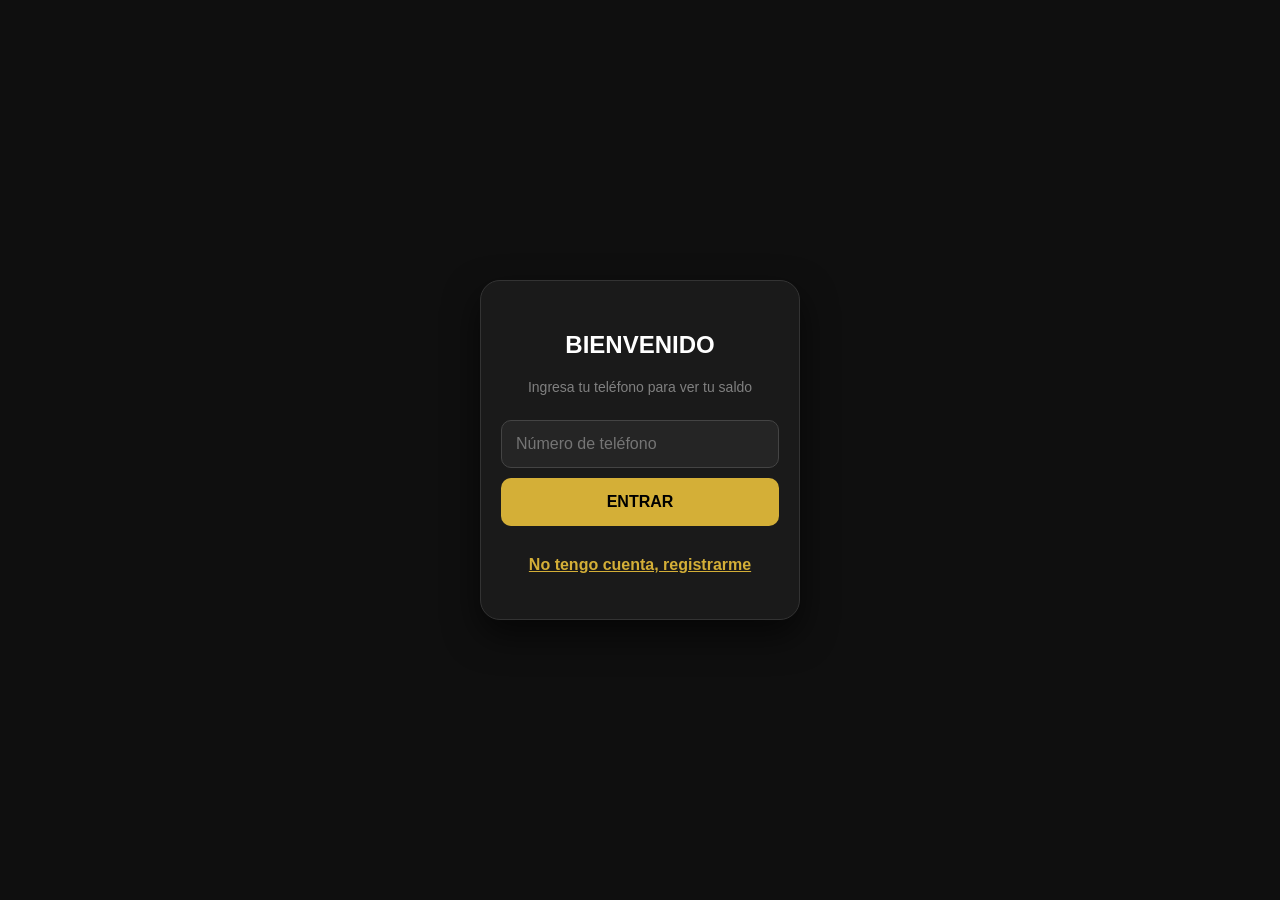
==== index.html @ e57b55d3 "Versión 1.1" ====
<!DOCTYPE html>
<html lang="es">
<head>
    <meta charset="UTF-8">
    <meta name="viewport" content="width=device-width, initial-scale=1.0">
    <title>Silva Loyalty - Mi Tarjeta</title>
    <link rel="stylesheet" href="style.css">
</head>
<body>

    <div id="notification-container"></div>

    <div id="overlay-carga">
        <div class="spinner"></div>
        <div class="loading-text" id="texto-carga">CONECTANDO...</div>
    </div>

    <div class="container">
        <div id="view-login" class="box">
            <h2 id="title-action">BIENVENIDO</h2>
            <p id="desc-action" style="color:gray; font-size:14px; margin-bottom:15px;">Ingresa tu teléfono para ver tu saldo</p>
            
            <input type="number" id="inp-tel" placeholder="Número de teléfono">
            
            <div id="sec-name" class="hidden">
                <input type="text" id="inp-name" placeholder="Tu Nombre Completo">
            </div>

            <button id="btn-main" onclick="procesarAcceso()">ENTRAR</button>
            <button id="btn-switch" class="btn-link" onclick="modoRegistro()">No tengo cuenta, registrarme</button>
        </div>

        <div id="view-card" class="box card-active hidden">
            <h2 id="txt-user">¡HOLA!</h2>
            <p style="margin-bottom: 5px; font-size: 14px; color: gray;">Saldo disponible:</p>
            
            <div class="points-container">
                <div class="points" id="txt-pts">$0.00</div>
                <button class="btn-refresh" onclick="recargarSaldo()">🔄</button>
            </div>
            
            <div class="qr-box">
                <img id="img-qr" src="" alt="QR" style="width:100%">
            </div>
            
            <p style="font-size: 12px; color: gray;">Muestra este código en caja para acumular cashback o pagar.</p>
            <button class="btn-link" onclick="location.reload()">Cerrar sesión</button>
        </div>
    </div>

    <script>
        const WEB_APP_URL = "https://script.google.com/macros/s/AKfycbzVjcGk0-oeMGXuqlCeQPLGsKHDF6ruEWWGRs_uhkWjk17-qY7Ekdq9ucWAL_ZxL3Y5Cg/exec"; // <--- PEGA TU LINK /exec AQUÍ
        let esRegistro = false;

        // --- SISTEMA DE NOTIFICACIONES ---
        function mostrarNotificacion(mensaje, tipo = 'success') {
            const container = document.getElementById('notification-container');
            const toast = document.createElement('div');
            toast.className = `toast ${tipo}`;
            toast.innerHTML = `<span>${mensaje}</span>`;
            
            container.appendChild(toast);

            setTimeout(() => {
                toast.style.animation = "fadeOut 0.4s ease forwards";
                setTimeout(() => toast.remove(), 400);
            }, 3000);
        }

        function mostrarCargando(msj) {
            document.getElementById('texto-carga').innerText = msj;
            document.getElementById('overlay-carga').style.display = 'flex';
        }

        function ocultarCargando() {
            document.getElementById('overlay-carga').style.display = 'none';
        }

        function modoRegistro() {
            esRegistro = true;
            document.getElementById('title-action').innerText = "REGISTRO";
            document.getElementById('sec-name').classList.remove('hidden');
            document.getElementById('btn-main').innerText = "REGISTRARME";
            document.getElementById('btn-switch').classList.add('hidden');
        }

        async function procesarAcceso() {
            const tel = document.getElementById('inp-tel').value;
            const nom = document.getElementById('inp-name').value;

            if (!tel) return mostrarNotificacion("Ingresa tu teléfono", "error");
            if (esRegistro && !nom) return mostrarNotificacion("Ingresa tu nombre", "error");

            mostrarCargando(esRegistro ? "CREANDO CUENTA..." : "CONSULTANDO...");

            try {
                const url = `${WEB_APP_URL}?telefono=${tel}&nombre=${encodeURIComponent(nom)}`;
                const response = await fetch(url);
                const res = await response.json();

                if (res.status === "no_encontrado") {
                    mostrarNotificacion("Número no registrado", "error");
                } else {
                    mostrarTarjeta(res.nombre, res.puntos, tel);
                    mostrarNotificacion(`¡Bienvenido, ${res.nombre}!`);
                }
            } catch (err) {
                mostrarNotificacion("Error de conexión", "error");
            } finally {
                ocultarCargando();
            }
        }

        async function recargarSaldo() {
            const tel = document.getElementById('inp-tel').value;
            mostrarCargando("ACTUALIZANDO...");
            try {
                const url = `${WEB_APP_URL}?telefono=${tel}`;
                const response = await fetch(url);
                const res = await response.json();
                document.getElementById('txt-pts').innerText = "$" + parseFloat(res.puntos).toFixed(2);
                mostrarNotificacion("Saldo actualizado correctamente");
            } catch (e) {
                mostrarNotificacion("Error al actualizar saldo", "error");
            } finally {
                setTimeout(ocultarCargando, 500);
            }
        }

        function mostrarTarjeta(nombre, puntos, tel) {
            document.getElementById('view-login').classList.add('hidden');
            document.getElementById('view-card').classList.remove('hidden');
            document.getElementById('txt-user').innerText = "¡HOLA, " + nombre.toUpperCase() + "!";
            document.getElementById('txt-pts').innerText = "$" + parseFloat(puntos).toFixed(2);
            document.getElementById('img-qr').src = `https://api.qrserver.com/v1/create-qr-code/?size=160x160&data=${tel}`;
        }
    </script>
</body>
</html>
---- style.css ----
:root {
    --primary: #d4af37;
    --bg: #0f0f0f;
    --card: #1a1a1a;
    --text: #ffffff;
    --input-bg: #252525;
}

body {
    background-color: var(--bg);
    color: var(--text);
    font-family: 'Segoe UI', sans-serif;
    margin: 0;
    display: flex;
    justify-content: center;
    align-items: center;
    min-height: 100vh;
}

.container {
    width: 90%;
    max-width: 320px;
}

.box {
    background: var(--card);
    padding: 30px 20px;
    border-radius: 20px;
    text-align: center;
    border: 1px solid #333;
    box-shadow: 0 15px 35px rgba(0,0,0,0.6);
}

.card-active { border: 1px solid var(--primary); }

input {
    width: 100%;
    padding: 14px;
    margin: 10px 0;
    border-radius: 10px;
    border: 1px solid #444;
    background: var(--input-bg);
    color: white;
    box-sizing: border-box;
    font-size: 16px;
}

button {
    width: 100%;
    padding: 15px;
    background: var(--primary);
    color: black;
    border: none;
    border-radius: 10px;
    font-weight: bold;
    font-size: 16px;
    cursor: pointer;
}

/* Contenedor de puntos y botón de recarga */
.points-container {
    display: flex;
    justify-content: center;
    align-items: center;
    gap: 15px;
    margin: 15px 0;
}

.points {
    font-size: 3.5rem;
    color: var(--primary);
    font-weight: bold;
}

.btn-refresh {
    background: transparent;
    border: 1px solid var(--primary);
    color: var(--primary);
    width: 40px;
    height: 40px;
    border-radius: 50%;
    display: flex;
    justify-content: center;
    align-items: center;
    cursor: pointer;
    transition: 0.3s;
    font-size: 18px;
}

.btn-refresh:active { transform: rotate(180deg); }

.qr-box {
    background: white;
    padding: 10px;
    border-radius: 15px;
    width: 160px;
    height: 160px;
    margin: 20px auto;
}

.btn-link {
    background: transparent;
    color: var(--primary);
    border: none;
    text-decoration: underline;
    cursor: pointer;
    margin-top: 15px;
}

/* Pantalla de Carga */
#overlay-carga {
    display: none;
    position: fixed;
    top: 0; left: 0;
    width: 100%; height: 100%;
    background: rgba(0, 0, 0, 0.9);
    z-index: 10000;
    flex-direction: column;
    justify-content: center;
    align-items: center;
}

.spinner {
    width: 50px;
    height: 50px;
    border: 5px solid #222;
    border-top: 5px solid var(--primary);
    border-radius: 50%;
    animation: spin 1s linear infinite;
    margin-bottom: 20px;
}

@keyframes spin { 100% { transform: rotate(360deg); } }

.loading-text { color: var(--primary); font-weight: bold; letter-spacing: 2px; }

.hidden { display: none; }

/* --- SISTEMA DE NOTIFICACIONES (TOAST) --- */
#notification-container {
    position: fixed;
    top: 20px;
    left: 50%;
    transform: translateX(-50%);
    z-index: 12000;
    width: 90%;
    max-width: 300px;
}

.toast {
    background: #1a1a1a;
    color: white;
    padding: 15px 20px;
    border-radius: 12px;
    border-left: 5px solid var(--primary);
    box-shadow: 0 10px 25px rgba(0,0,0,0.5);
    margin-bottom: 10px;
    display: flex;
    align-items: center;
    justify-content: space-between;
    animation: slideIn 0.4s ease forwards;
}

.toast.error { border-left-color: #ff4d4d; }

@keyframes slideIn {
    from { opacity: 0; transform: translateY(-20px); }
    to { opacity: 1; transform: translateY(0); }
}

@keyframes fadeOut {
    from { opacity: 1; transform: translateY(0); }
    to { opacity: 0; transform: translateY(-20px); }
}
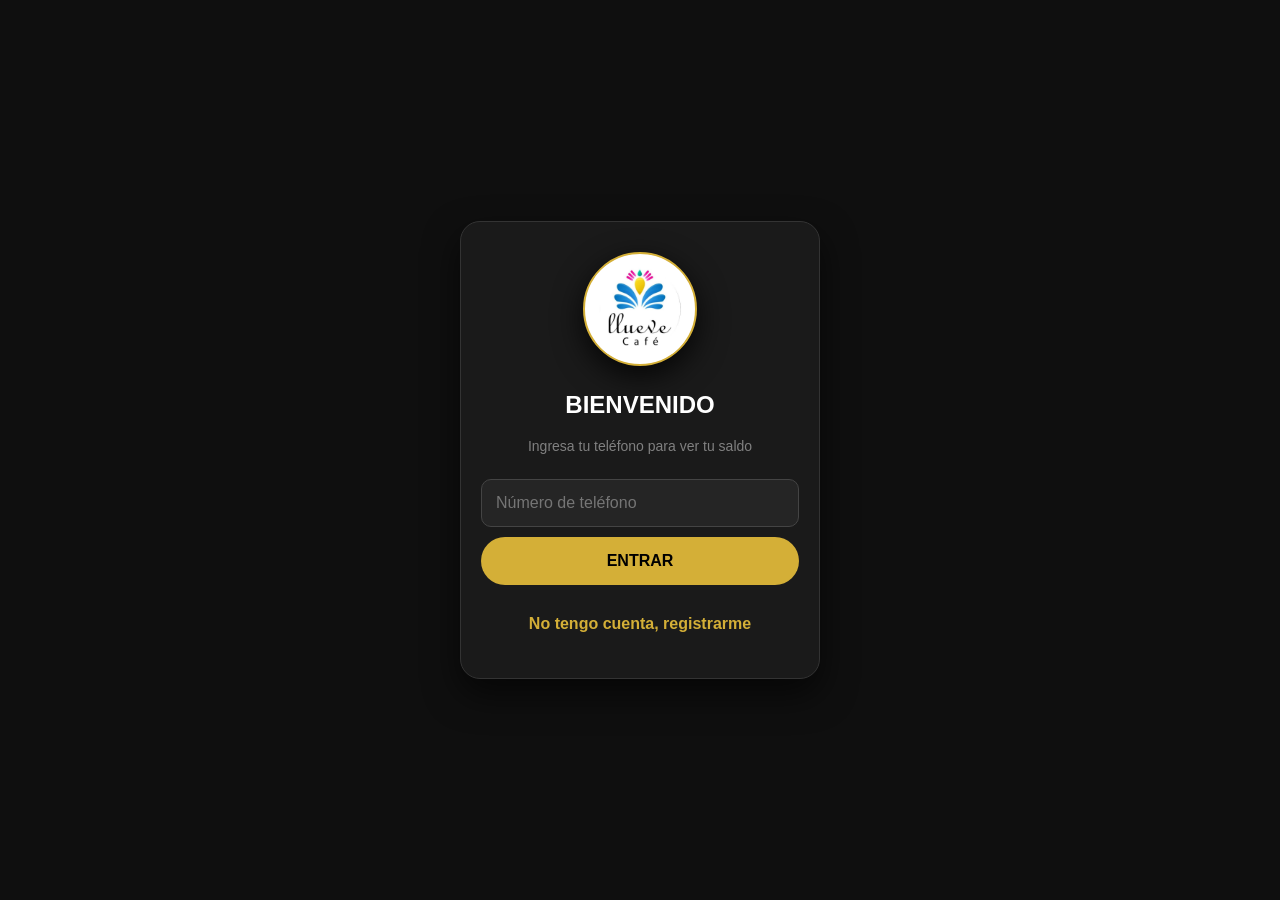
==== commit 16d9cada: "Versión 1.5" ====
--- a/index.html
+++ b/index.html
@@ -16,7 +16,14 @@
     </div>
 
     <div class="container">
+        
         <div id="view-login" class="box">
+            <div class="logo-container">
+                <div class="logo-circle">
+                    <img src="img/LogoLueve.jpg" alt="Logo Llueve Café">
+                </div>
+            </div>
+
             <h2 id="title-action">BIENVENIDO</h2>
             <p id="desc-action" style="color:gray; font-size:14px; margin-bottom:15px;">Ingresa tu teléfono para ver tu saldo</p>
             
@@ -26,35 +33,55 @@
                 <input type="text" id="inp-name" placeholder="Tu Nombre Completo">
             </div>
 
-            <button id="btn-main" onclick="procesarAcceso()">ENTRAR</button>
+            <button id="btn-main" class="btn-search" onclick="procesarAcceso()">ENTRAR</button>
             <button id="btn-switch" class="btn-link" onclick="modoRegistro()">No tengo cuenta, registrarme</button>
         </div>
 
-        <div id="view-card" class="box card-active hidden">
-            <h2 id="txt-user">¡HOLA!</h2>
-            <p style="margin-bottom: 5px; font-size: 14px; color: gray;">Saldo disponible:</p>
+        <div id="view-card" class="hidden" style="width: 100%;">
             
-            <div class="points-container">
-                <div class="points" id="txt-pts">$0.00</div>
-                <button class="btn-refresh" onclick="recargarSaldo()">🔄</button>
+            <div class="view-card-bank">
+                <div style="display: flex; justify-content: space-between; align-items: flex-start;">
+                    <div style="display: flex; align-items: center; gap: 8px;">
+                        <div class="card-chip"></div>
+                        <span style="font-size: 20px; color: rgba(255,255,255,0.2); transform: rotate(90deg); display: inline-block;">(((</span>
+                    </div>
+                    <img src="img/LogoLueve.jpg" alt="Logo" style="width: 45px; height: 45px; border-radius: 50%; border: 1px solid var(--primary);">
+                </div>
+
+                <div>
+                    <div class="card-label">Saldo Disponible</div>
+                    <div class="card-number" id="txt-pts">$0.00</div>
+                </div>
+
+                <div style="display: flex; justify-content: space-between; align-items: flex-end;">
+                    <div>
+                        <div class="card-label">Titular</div>
+                        <div class="card-holder" id="txt-user-name">CLIENTE</div>
+                    </div>
+                    <button class="btn-refresh" onclick="recargarSaldo()" title="Actualizar Saldo">
+                        &#8635;
+                    </button>
+                </div>
             </div>
-            
-            <div class="qr-box">
-                <img id="img-qr" src="" alt="QR" style="width:100%">
+
+            <div class="box" style="margin-top: -10px; padding-top: 40px;">
+                <div class="qr-box">
+                    <img id="img-qr" src="" alt="QR" style="width:100%">
+                </div>
+                <p style="font-size: 12px; color: gray; margin-top: 15px;">Muestra este código en caja para acumular cashback o pagar.</p>
+                <button class="btn-link" onclick="location.reload()">Cerrar sesión</button>
             </div>
-            
-            <p style="font-size: 12px; color: gray;">Muestra este código en caja para acumular cashback o pagar.</p>
-            <button class="btn-link" onclick="location.reload()">Cerrar sesión</button>
         </div>
     </div>
 
     <script>
-        const WEB_APP_URL = "https://script.google.com/macros/s/AKfycbzVjcGk0-oeMGXuqlCeQPLGsKHDF6ruEWWGRs_uhkWjk17-qY7Ekdq9ucWAL_ZxL3Y5Cg/exec"; // <--- PEGA TU LINK /exec AQUÍ
+        const WEB_APP_URL = "https://script.google.com/macros/s/AKfycbyzKXsuEBRtdaqXz9rDWyxeZfzaV8L0uHDBbb0VH4C3Jyws0hcI7eVn-zcwFOwg3zrYLg/exec"; 
         let esRegistro = false;
 
         // --- SISTEMA DE NOTIFICACIONES ---
         function mostrarNotificacion(mensaje, tipo = 'success') {
             const container = document.getElementById('notification-container');
+            if(!container) return;
             const toast = document.createElement('div');
             toast.className = `toast ${tipo}`;
             toast.innerHTML = `<span>${mensaje}</span>`;
@@ -113,12 +140,19 @@
 
         async function recargarSaldo() {
             const tel = document.getElementById('inp-tel').value;
+            if(!tel) return;
+            
             mostrarCargando("ACTUALIZANDO...");
             try {
                 const url = `${WEB_APP_URL}?telefono=${tel}`;
                 const response = await fetch(url);
                 const res = await response.json();
-                document.getElementById('txt-pts').innerText = "$" + parseFloat(res.puntos).toFixed(2);
+                
+                // Actualizar saldo en la tarjeta
+                const ptsElement = document.getElementById('txt-pts');
+                if(ptsElement) {
+                    ptsElement.innerText = "$" + parseFloat(res.puntos).toFixed(2);
+                }
                 mostrarNotificacion("Saldo actualizado correctamente");
             } catch (e) {
                 mostrarNotificacion("Error al actualizar saldo", "error");
@@ -130,8 +164,16 @@
         function mostrarTarjeta(nombre, puntos, tel) {
             document.getElementById('view-login').classList.add('hidden');
             document.getElementById('view-card').classList.remove('hidden');
-            document.getElementById('txt-user').innerText = "¡HOLA, " + nombre.toUpperCase() + "!";
-            document.getElementById('txt-pts').innerText = "$" + parseFloat(puntos).toFixed(2);
+            
+            // Actualizar Nombre en la tarjeta bancaria
+            const nameElement = document.getElementById('txt-user-name');
+            if(nameElement) nameElement.innerText = nombre.toUpperCase();
+            
+            // Actualizar Saldo
+            const ptsElement = document.getElementById('txt-pts');
+            if(ptsElement) ptsElement.innerText = "$" + parseFloat(puntos).toFixed(2);
+            
+            // Generar QR
             document.getElementById('img-qr').src = `https://api.qrserver.com/v1/create-qr-code/?size=160x160&data=${tel}`;
         }
     </script>
--- a/style.css
+++ b/style.css
@@ -6,6 +6,7 @@
     --input-bg: #252525;
 }
 
+/* 1. AJUSTE GLOBAL Y CENTRADO */
 body {
     background-color: var(--bg);
     color: var(--text);
@@ -15,13 +16,31 @@
     justify-content: center;
     align-items: center;
     min-height: 100vh;
+    width: 100vw;
+    overflow-x: hidden;
 }
 
 .container {
-    width: 90%;
-    max-width: 320px;
-}
-
+    width: 95%;
+    max-width: 360px;
+    display: flex;
+    flex-direction: column;
+    /* SEPARACIÓN ENTRE CAJAS PRINCIPALES */
+    gap: 30px !important; 
+    padding: 20px 0;
+}
+
+/* MODIFICACIÓN PARA LA VISTA DE TARJETA */
+#view-card {
+    display: flex;
+    flex-direction: column;
+    align-items: center;
+    /* SEPARACIÓN ENTRE LA TARJETA Y EL CONTENEDOR DEL QR */
+    gap: 30px !important; 
+    width: 100%;
+}
+
+/* 2. CAJAS Y FORMULARIOS */
 .box {
     background: var(--card);
     padding: 30px 20px;
@@ -29,6 +48,8 @@
     text-align: center;
     border: 1px solid #333;
     box-shadow: 0 15px 35px rgba(0,0,0,0.6);
+    width: 100%;
+    box-sizing: border-box;
 }
 
 .card-active { border: 1px solid var(--primary); }
@@ -51,33 +72,77 @@
     background: var(--primary);
     color: black;
     border: none;
-    border-radius: 10px;
+    border-radius: 50px;
     font-weight: bold;
     font-size: 16px;
     cursor: pointer;
-}
-
-/* Contenedor de puntos y botón de recarga */
-.points-container {
-    display: flex;
-    justify-content: center;
-    align-items: center;
-    gap: 15px;
-    margin: 15px 0;
-}
-
-.points {
-    font-size: 3.5rem;
+    transition: 0.3s;
+}
+
+button:hover {
+    transform: translateY(-2px);
+    box-shadow: 0 5px 15px rgba(212, 175, 55, 0.3);
+}
+
+/* 3. DISEÑO DE LA TARJETA BANCARIA PREMIUM */
+.view-card-bank {
+    width: 100%;
+    height: 200px;
+    background: linear-gradient(135deg, #1a1a1a 0%, #2a2a2a 100%);
+    border-radius: 18px;
+    position: relative;
+    padding: 25px;
+    box-shadow: 0 10px 25px rgba(0,0,0,0.5);
+    border: 1px solid rgba(255,255,255,0.05);
+    display: flex;
+    flex-direction: column;
+    justify-content: space-between;
+    text-align: left;
+    box-sizing: border-box;
+    overflow: hidden;
+    /* MARGEN EXTRA DE SEGURIDAD */
+    margin-bottom: 5px; 
+}
+
+/* Chip Realista */
+.card-chip {
+    width: 48px;
+    height: 36px;
+    background: linear-gradient(135deg, #f1c40f 0%, #d4af37 50%, #b8860b 100%);
+    border-radius: 6px;
+    position: relative;
+    box-shadow: inset 0 1px 2px rgba(255,255,255,0.3);
+    border: 1px solid #c99e2e;
+}
+
+.card-chip::before {
+    content: '';
+    position: absolute;
+    width: 100%; height: 100%;
+    background-image: 
+        linear-gradient(to right, transparent 48%, rgba(0,0,0,0.2) 50%, transparent 52%),
+        linear-gradient(to bottom, transparent 48%, rgba(0,0,0,0.2) 50%, transparent 52%);
+}
+
+.card-number {
+    font-family: 'Courier New', monospace;
+    font-size: 1.8rem;
     color: var(--primary);
+    letter-spacing: 2px;
     font-weight: bold;
-}
-
+    margin: 5px 0;
+}
+
+.card-label { font-size: 10px; color: #888; text-transform: uppercase; }
+.card-holder { font-size: 14px; font-weight: bold; color: white; text-transform: uppercase; }
+
+/* 4. BOTÓN ACTUALIZAR INTEGRADO */
 .btn-refresh {
-    background: transparent;
+    background: rgba(212, 175, 55, 0.1);
     border: 1px solid var(--primary);
     color: var(--primary);
-    width: 40px;
-    height: 40px;
+    width: 35px;
+    height: 35px;
     border-radius: 50%;
     display: flex;
     justify-content: center;
@@ -85,26 +150,66 @@
     cursor: pointer;
     transition: 0.3s;
     font-size: 18px;
-}
-
-.btn-refresh:active { transform: rotate(180deg); }
-
+    padding: 0;
+}
+
+.btn-refresh:hover {
+    background: var(--primary);
+    color: black;
+    transform: rotate(180deg);
+}
+
+/* 5. QR Y OTROS */
 .qr-box {
     background: white;
-    padding: 10px;
+    padding: 15px;
     border-radius: 15px;
-    width: 160px;
-    height: 160px;
-    margin: 20px auto;
+    width: 180px;
+    height: 180px;
+    margin: 0 auto;
+    display: flex;
+    justify-content: center;
+    align-items: center;
 }
 
 .btn-link {
     background: transparent;
     color: var(--primary);
     border: none;
-    text-decoration: underline;
+    text-decoration: none;
+    font-weight: bold;
     cursor: pointer;
     margin-top: 15px;
+    display: block;
+    width: 100%;
+}
+
+/* 6. LOGO Y NOTIFICACIONES */
+.logo-container {
+    display: flex;
+    justify-content: center;
+    align-items: center;
+    margin-bottom: 25px;
+}
+
+.logo-circle {
+    width: 100px;
+    height: 100px;
+    background: #ffffff;
+    border-radius: 50%;
+    border: 2px solid var(--primary);
+    overflow: hidden;
+    padding: 5px;
+    box-shadow: 0 10px 30px rgba(0,0,0,0.8);
+    display: flex;
+    justify-content: center;
+    align-items: center;
+}
+
+.logo-circle img {
+    max-width: 90%;
+    max-height: 90%;
+    object-fit: contain;
 }
 
 /* Pantalla de Carga */
@@ -134,9 +239,9 @@
 
 .loading-text { color: var(--primary); font-weight: bold; letter-spacing: 2px; }
 
-.hidden { display: none; }
-
-/* --- SISTEMA DE NOTIFICACIONES (TOAST) --- */
+.hidden { display: none !important; }
+
+/* Toasts */
 #notification-container {
     position: fixed;
     top: 20px;
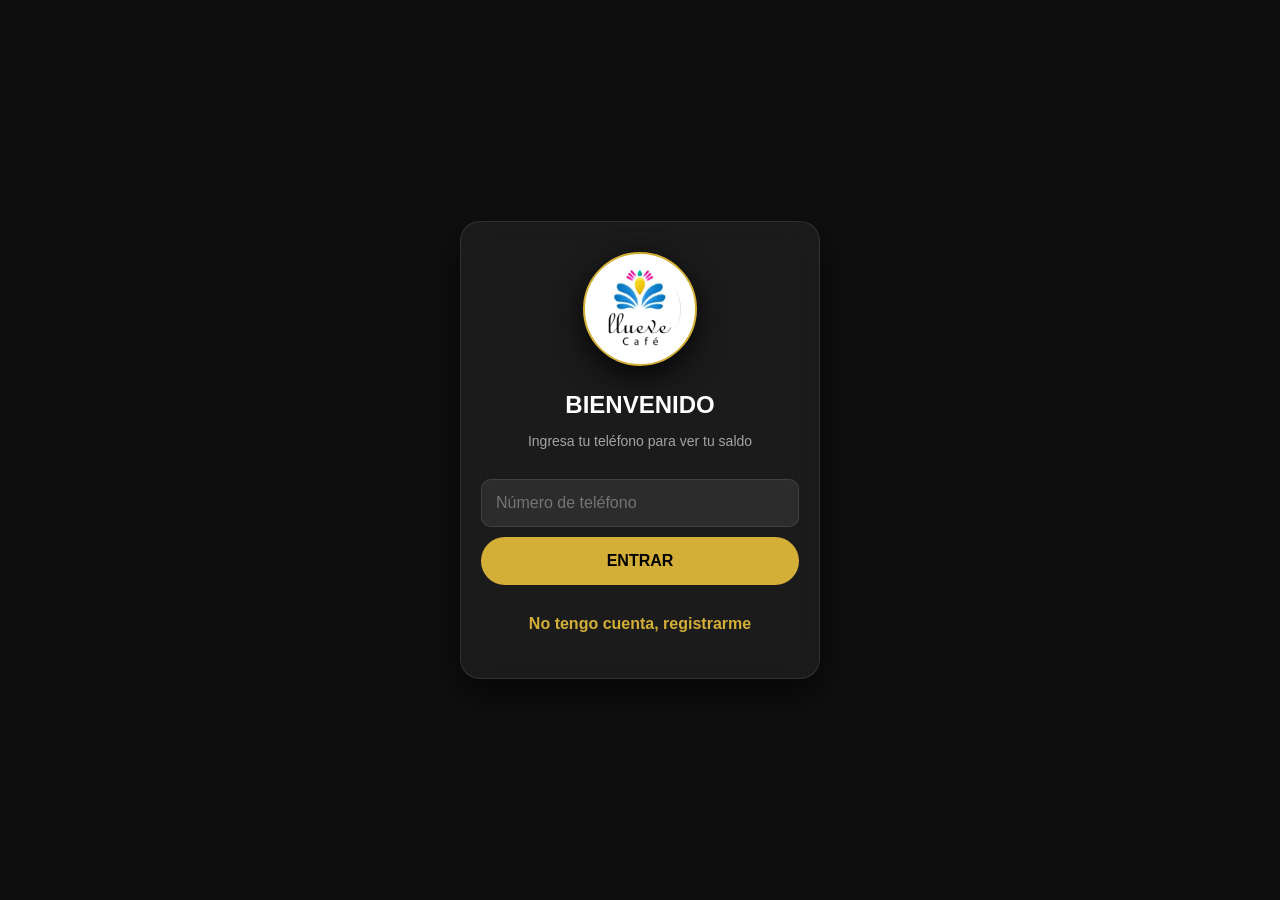
==== commit 7c07f798: "Versión 1.10" ====
--- a/index.html
+++ b/index.html
@@ -24,10 +24,10 @@
                 </div>
             </div>
 
-            <h2 id="title-action">BIENVENIDO</h2>
-            <p id="desc-action" style="color:gray; font-size:14px; margin-bottom:15px;">Ingresa tu teléfono para ver tu saldo</p>
+            <h2 id="title-action" style="color: white; margin-bottom: 5px;">BIENVENIDO</h2>
+            <p id="desc-action" style="font-size:14px; margin-bottom:20px; color: rgba(255,255,255,0.6);">Ingresa tu teléfono para ver tu saldo</p>
             
-            <input type="number" id="inp-tel" placeholder="Número de teléfono">
+            <input type="number" id="inp-tel" inputmode="tel" placeholder="Número de teléfono">
             
             <div id="sec-name" class="hidden">
                 <input type="text" id="inp-name" placeholder="Tu Nombre Completo">
@@ -38,17 +38,16 @@
         </div>
 
         <div id="view-card" class="hidden" style="width: 100%;">
-            
             <div class="view-card-bank">
                 <div style="display: flex; justify-content: space-between; align-items: flex-start;">
-                    <div style="display: flex; align-items: center; gap: 8px;">
+                    <div style="display: flex; align-items: center; gap: 10px;">
                         <div class="card-chip"></div>
-                        <span style="font-size: 20px; color: rgba(255,255,255,0.2); transform: rotate(90deg); display: inline-block;">(((</span>
+                        <span style="font-size: 20px; color: rgba(212, 175, 55, 0.3); transform: rotate(90deg); font-weight: bold;">(((</span>
                     </div>
-                    <img src="img/LogoLueve.jpg" alt="Logo" style="width: 45px; height: 45px; border-radius: 50%; border: 1px solid var(--primary);">
+                    <img src="img/LogoLueve.jpg" alt="Logo" style="width: 55px; height: 55px; border-radius: 50%; border: 2px solid white; background: white; object-fit: contain;">
                 </div>
 
-                <div>
+                <div style="margin-top: 5px;">
                     <div class="card-label">Saldo Disponible</div>
                     <div class="card-number" id="txt-pts">$0.00</div>
                 </div>
@@ -58,124 +57,24 @@
                         <div class="card-label">Titular</div>
                         <div class="card-holder" id="txt-user-name">CLIENTE</div>
                     </div>
-                    <button class="btn-refresh" onclick="recargarSaldo()" title="Actualizar Saldo">
-                        &#8635;
+                    <button class="btn-refresh" onclick="recargarSaldo()">
+                        <span>&#8635;</span>
                     </button>
                 </div>
             </div>
 
-            <div class="box" style="margin-top: -10px; padding-top: 40px;">
+            <div class="box glass-qr">
                 <div class="qr-box">
                     <img id="img-qr" src="" alt="QR" style="width:100%">
                 </div>
-                <p style="font-size: 12px; color: gray; margin-top: 15px;">Muestra este código en caja para acumular cashback o pagar.</p>
-                <button class="btn-link" onclick="location.reload()">Cerrar sesión</button>
+                <p style="font-size: 12px; color: #888; margin-top: 15px; padding: 0 10px;">
+                    Muestra este código en caja para acumular puntos.
+                </p>
+                <button class="btn-link" onclick="location.reload()" style="color: #f1c40f; font-weight: bold; margin-top: 10px;">Cerrar sesión</button>
             </div>
         </div>
     </div>
 
-    <script>
-        const WEB_APP_URL = "https://script.google.com/macros/s/AKfycbyzKXsuEBRtdaqXz9rDWyxeZfzaV8L0uHDBbb0VH4C3Jyws0hcI7eVn-zcwFOwg3zrYLg/exec"; 
-        let esRegistro = false;
-
-        // --- SISTEMA DE NOTIFICACIONES ---
-        function mostrarNotificacion(mensaje, tipo = 'success') {
-            const container = document.getElementById('notification-container');
-            if(!container) return;
-            const toast = document.createElement('div');
-            toast.className = `toast ${tipo}`;
-            toast.innerHTML = `<span>${mensaje}</span>`;
-            
-            container.appendChild(toast);
-
-            setTimeout(() => {
-                toast.style.animation = "fadeOut 0.4s ease forwards";
-                setTimeout(() => toast.remove(), 400);
-            }, 3000);
-        }
-
-        function mostrarCargando(msj) {
-            document.getElementById('texto-carga').innerText = msj;
-            document.getElementById('overlay-carga').style.display = 'flex';
-        }
-
-        function ocultarCargando() {
-            document.getElementById('overlay-carga').style.display = 'none';
-        }
-
-        function modoRegistro() {
-            esRegistro = true;
-            document.getElementById('title-action').innerText = "REGISTRO";
-            document.getElementById('sec-name').classList.remove('hidden');
-            document.getElementById('btn-main').innerText = "REGISTRARME";
-            document.getElementById('btn-switch').classList.add('hidden');
-        }
-
-        async function procesarAcceso() {
-            const tel = document.getElementById('inp-tel').value;
-            const nom = document.getElementById('inp-name').value;
-
-            if (!tel) return mostrarNotificacion("Ingresa tu teléfono", "error");
-            if (esRegistro && !nom) return mostrarNotificacion("Ingresa tu nombre", "error");
-
-            mostrarCargando(esRegistro ? "CREANDO CUENTA..." : "CONSULTANDO...");
-
-            try {
-                const url = `${WEB_APP_URL}?telefono=${tel}&nombre=${encodeURIComponent(nom)}`;
-                const response = await fetch(url);
-                const res = await response.json();
-
-                if (res.status === "no_encontrado") {
-                    mostrarNotificacion("Número no registrado", "error");
-                } else {
-                    mostrarTarjeta(res.nombre, res.puntos, tel);
-                    mostrarNotificacion(`¡Bienvenido, ${res.nombre}!`);
-                }
-            } catch (err) {
-                mostrarNotificacion("Error de conexión", "error");
-            } finally {
-                ocultarCargando();
-            }
-        }
-
-        async function recargarSaldo() {
-            const tel = document.getElementById('inp-tel').value;
-            if(!tel) return;
-            
-            mostrarCargando("ACTUALIZANDO...");
-            try {
-                const url = `${WEB_APP_URL}?telefono=${tel}`;
-                const response = await fetch(url);
-                const res = await response.json();
-                
-                // Actualizar saldo en la tarjeta
-                const ptsElement = document.getElementById('txt-pts');
-                if(ptsElement) {
-                    ptsElement.innerText = "$" + parseFloat(res.puntos).toFixed(2);
-                }
-                mostrarNotificacion("Saldo actualizado correctamente");
-            } catch (e) {
-                mostrarNotificacion("Error al actualizar saldo", "error");
-            } finally {
-                setTimeout(ocultarCargando, 500);
-            }
-        }
-
-        function mostrarTarjeta(nombre, puntos, tel) {
-            document.getElementById('view-login').classList.add('hidden');
-            document.getElementById('view-card').classList.remove('hidden');
-            
-            // Actualizar Nombre en la tarjeta bancaria
-            const nameElement = document.getElementById('txt-user-name');
-            if(nameElement) nameElement.innerText = nombre.toUpperCase();
-            
-            // Actualizar Saldo
-            const ptsElement = document.getElementById('txt-pts');
-            if(ptsElement) ptsElement.innerText = "$" + parseFloat(puntos).toFixed(2);
-            
-            // Generar QR
-            document.getElementById('img-qr').src = `https://api.qrserver.com/v1/create-qr-code/?size=160x160&data=${tel}`;
-        }
-    </script>
+    <script src="script.js"></script>
 </body>
 </html>
--- a/style.css
+++ b/style.css
@@ -42,11 +42,15 @@
 
 /* 2. CAJAS Y FORMULARIOS */
 .box {
-    background: var(--card);
+    /* --- INICIO EFECTO GLASSMORPHISM --- */
+    background: rgba(255, 255, 255, 0.05); /* Transparencia */
+    backdrop-filter: blur(15px);           /* Desenfoque */
+    -webkit-backdrop-filter: blur(15px);
+    border: 1px solid rgba(255, 255, 255, 0.1); /* Borde sutil */
+    /* --- FIN EFECTO GLASSMORPHISM --- */
     padding: 30px 20px;
     border-radius: 20px;
     text-align: center;
-    border: 1px solid #333;
     box-shadow: 0 15px 35px rgba(0,0,0,0.6);
     width: 100%;
     box-sizing: border-box;
@@ -59,8 +63,10 @@
     padding: 14px;
     margin: 10px 0;
     border-radius: 10px;
-    border: 1px solid #444;
-    background: var(--input-bg);
+    /* --- GLASS EN INPUTS --- */
+    border: 1px solid rgba(255, 255, 255, 0.1);
+    background: rgba(255, 255, 255, 0.08); 
+    /* ----------------------- */
     color: white;
     box-sizing: border-box;
     font-size: 16px;
@@ -88,30 +94,88 @@
 .view-card-bank {
     width: 100%;
     height: 200px;
-    background: linear-gradient(135deg, #1a1a1a 0%, #2a2a2a 100%);
+    background: radial-gradient(circle at 50% 50%, #2c2c2c 0%, #1a1a1a 100%);
     border-radius: 18px;
     position: relative;
     padding: 25px;
-    box-shadow: 0 10px 25px rgba(0,0,0,0.5);
-    border: 1px solid rgba(255,255,255,0.05);
+    box-shadow: 0 15px 35px rgba(0,0,0,0.8);
+    border: 1px solid rgba(255,255,255,0.08);
     display: flex;
     flex-direction: column;
     justify-content: space-between;
     text-align: left;
     box-sizing: border-box;
-    overflow: hidden;
-    /* MARGEN EXTRA DE SEGURIDAD */
+    overflow: hidden; 
     margin-bottom: 5px; 
 }
 
-/* Chip Realista */
+/* EL REFLEJO SATINADO EN POSICIÓN EXACTA */
+.view-card-bank::after {
+    content: '';
+    position: absolute;
+    top: -50%;
+    left: -10%; 
+    width: 60%;
+    height: 200%;
+    background: linear-gradient(
+        to right, 
+        transparent 0%, 
+        rgba(255, 255, 255, 0.01) 20%, 
+        rgba(255, 255, 255, 0.08) 50%, 
+        rgba(255, 255, 255, 0.01) 80%, 
+        transparent 100%
+    );
+    transform: rotate(35deg); 
+    pointer-events: none;
+    z-index: 1;
+}
+
+.card-number {
+    font-family: 'Segoe UI', Tahoma, Geneva, Verdana, sans-serif; 
+    font-size: 2.2rem;
+    color: #f1c40f; 
+    letter-spacing: 1px;
+    font-weight: 700;
+    margin: 2px 0;
+    position: relative;
+    z-index: 2;
+    text-shadow: 0 2px 10px rgba(0,0,0,0.6);
+}
+
+.card-label { 
+    font-family: 'Segoe UI', sans-serif;
+    font-size: 11px; 
+    color: #999; 
+    text-transform: uppercase; 
+    letter-spacing: 1.5px;
+    font-weight: 600;
+    position: relative;
+    z-index: 2;
+}
+
+.card-holder { 
+    font-family: 'Courier New', Courier, monospace; 
+    font-size: 16px; 
+    font-weight: 900; 
+    color: white; 
+    text-transform: uppercase;
+    letter-spacing: 1px;
+    position: relative;
+    z-index: 2;
+    text-shadow: 0 1px 3px rgba(0,0,0,0.8);
+}
+
+/* Chip Realista con Sombra Profunda */
 .card-chip {
     width: 48px;
     height: 36px;
     background: linear-gradient(135deg, #f1c40f 0%, #d4af37 50%, #b8860b 100%);
     border-radius: 6px;
     position: relative;
-    box-shadow: inset 0 1px 2px rgba(255,255,255,0.3);
+    z-index: 2; 
+    box-shadow: 
+        inset 0 1px 2px rgba(255,255,255,0.3),
+        0 4px 8px rgba(0,0,0,0.4);
     border: 1px solid #c99e2e;
 }
 
@@ -124,33 +188,22 @@
         linear-gradient(to bottom, transparent 48%, rgba(0,0,0,0.2) 50%, transparent 52%);
 }
 
-.card-number {
-    font-family: 'Courier New', monospace;
-    font-size: 1.8rem;
-    color: var(--primary);
-    letter-spacing: 2px;
-    font-weight: bold;
-    margin: 5px 0;
-}
-
-.card-label { font-size: 10px; color: #888; text-transform: uppercase; }
-.card-holder { font-size: 14px; font-weight: bold; color: white; text-transform: uppercase; }
-
 /* 4. BOTÓN ACTUALIZAR INTEGRADO */
 .btn-refresh {
-    background: rgba(212, 175, 55, 0.1);
+    background: transparent;
     border: 1px solid var(--primary);
     color: var(--primary);
-    width: 35px;
-    height: 35px;
+    width: 38px;
+    height: 38px;
     border-radius: 50%;
     display: flex;
     justify-content: center;
     align-items: center;
     cursor: pointer;
     transition: 0.3s;
-    font-size: 18px;
-    padding: 0;
+    font-size: 20px;
+    position: relative;
+    z-index: 2;
 }
 
 .btn-refresh:hover {
@@ -276,4 +329,4 @@
 @keyframes fadeOut {
     from { opacity: 1; transform: translateY(0); }
     to { opacity: 0; transform: translateY(-20px); }
-}+}   
